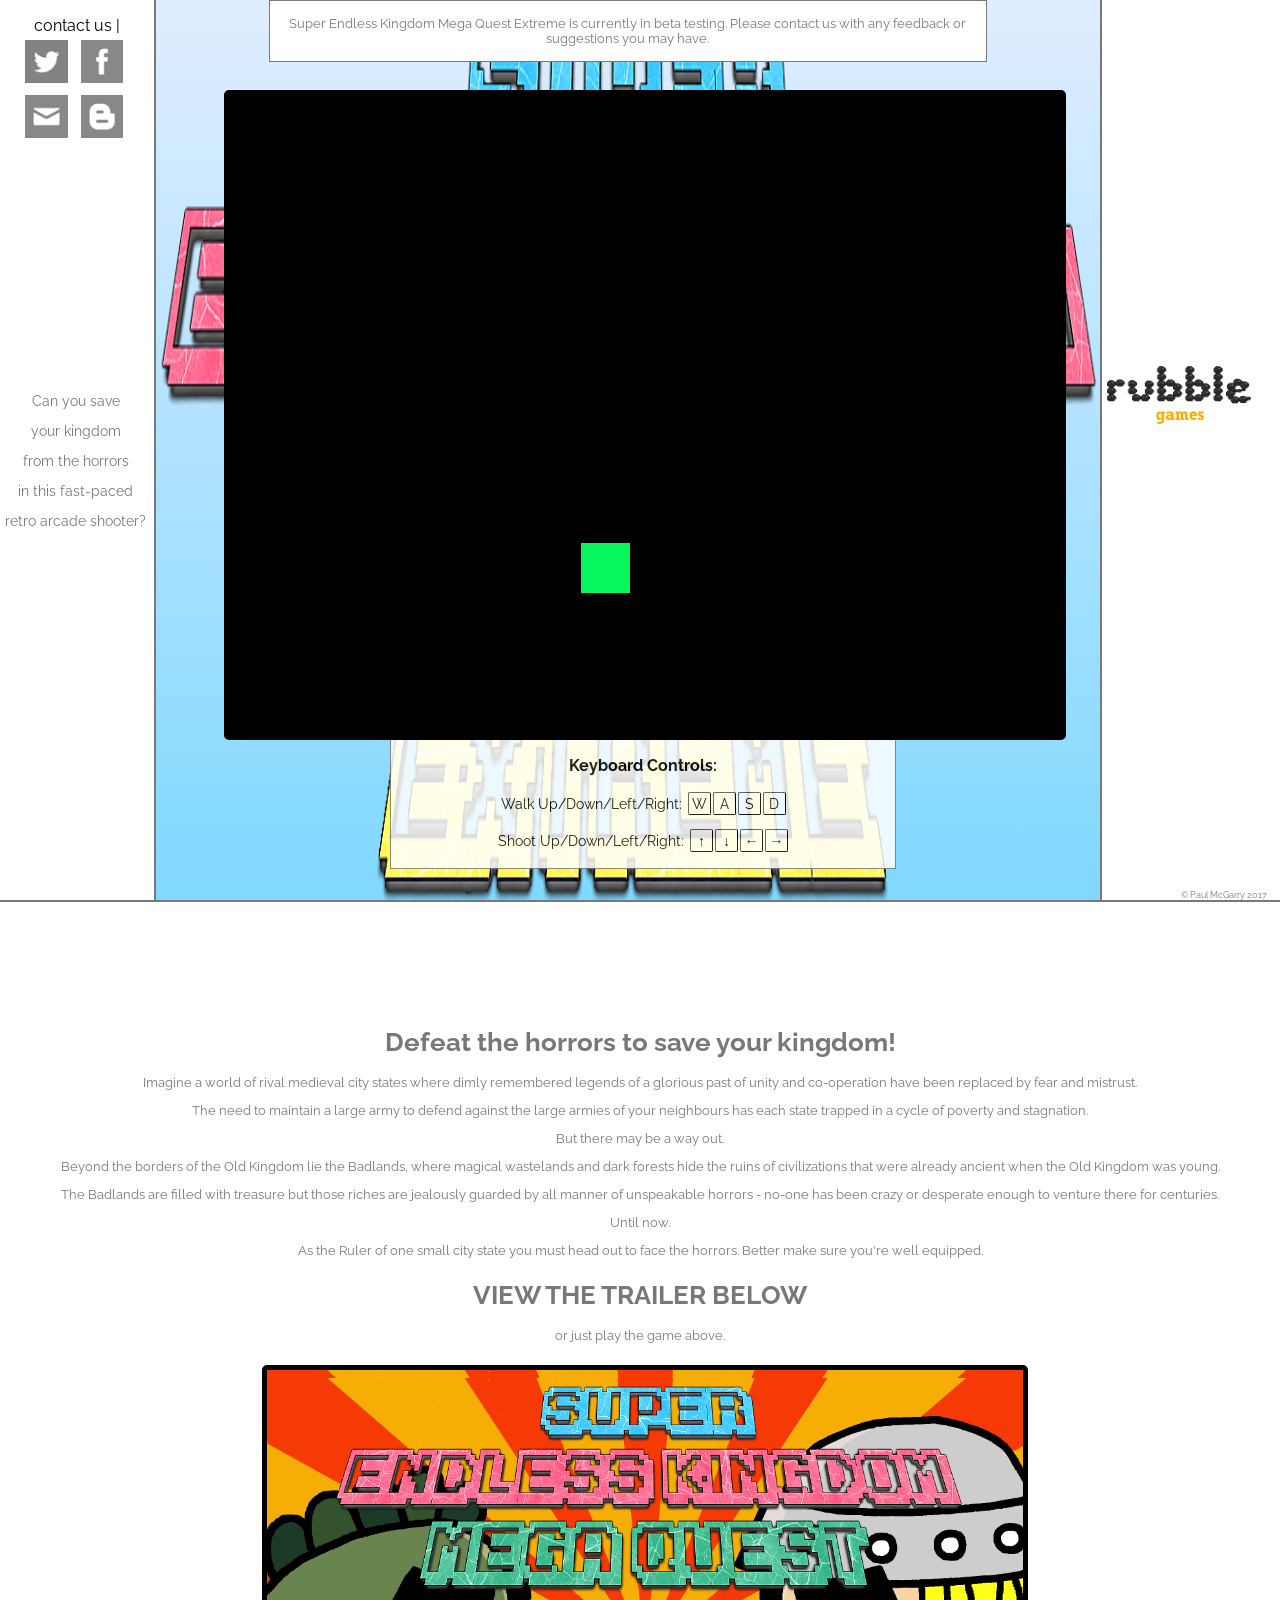
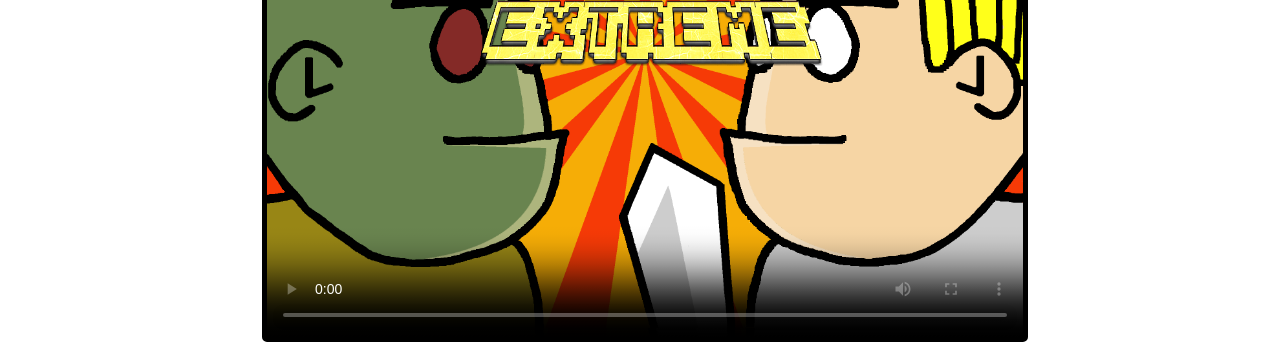
==== index.html @ b4311db6 "ready for github pages" ====
<!DOCTYPE html>
<html lang="en">
  <head>
    <meta name="propeller" content="904c71a00ca20eb49ecfe1622cfec19b" />
    <title>Super Endless Kingdom</title>
    <!--<script src='https://cdn1.kongregate.com/javascripts/kongregate_api.js'></script>-->
    <link href="style.css" rel="stylesheet" type="text/css">
    <script type="text/javascript" src="phaser.min.js"></script>
    <!--<script type="text/javascript" src="compressed.js"></script>-->
    <script type="text/javascript" src="typewriter.js"></script>
    <script type="text/javascript" src="boot.js"></script>
    <script type="text/javascript" src="preload.js"></script>
    <script type="text/javascript" src="menu.js"></script>
    <script type="text/javascript" src="credits.js"></script>
    <script type="text/javascript" src="intro.js"></script>
    <script type="text/javascript" src="city.js"></script>
    <script type="text/javascript" src="main.js"></script>
    <script type="text/javascript" src="shop.js"></script>
    <script type="text/javascript" src="defence.js"></script>
    <script type="text/javascript" src="tutorial.js"></script> 
    <script type="text/javascript" src="reset.js"></script> 
    <script type="text/javascript" src="game.js"></script>
    <link rel="stylesheet" type="text/css" href="//fonts.googleapis.com/css?family=Raleway" />
    <link href="//cdn-images.mailchimp.com/embedcode/classic-10_7.css" rel="stylesheet" type="text/css">
  </head>
  
  <body>
  <div class="left-container">
    <div class="contactUs">
      <p>contact us |</p>
    </div>
    <div class="socialMediaButtons">
      <div class="smbHolder">
        <a href="https://twitter.com/RubbleGames" class="twitter-hover social-slide" target="_blank"></a>
        <a href="https://facebook.com/rubblegames" class="facebook-hover social-slide" target="_blank"></a>
        <a href="mailto:rubble.game.studio@gmail.com" class="email-hover social-slide"></a>
        <a href="http://rubblegames.blogspot.co.uk/" class="blogger-hover social-slide"></a>
      </div>
    </div>
    <div class="blurb-holder">
      <p class="blurb">Can you save</p>
      <p class="blurb">your kingdom</p>
      <p class="blurb">from the horrors </p>
      <p class="blurb">in this fast&#8209;paced</p>
      <p class="blurb">retro arcade shooter?</p>
    </div>
  </div>
  
  <div class="mid-container">
  <div class="announcement">
    <p>Super Endless Kingdom Mega Quest Extreme is currently in beta testing. Please contact us with any feedback or suggestions you may have.</p>
  </div>   
    
    <div class="controls">
      <h3>Keyboard Controls:</h3>
      <p>Walk Up/Down/Left/Right: <span class="key">W</span><span class="key">A</span><span class="key">S</span><span class="key">D</span></p>
      <p>Shoot Up/Down/Left/Right: <span class="key">↑</span><span class="key">↓</span><span class="key">←</span><span class="key">→</span></p>
    </div>
  </div>  
  <div class="right-container">
    <div class="studioLogo"><a class="studioLink" href="http://www.rubblegames.com/"></a></div>
  </div>
  <div class="belowFoldContainer">
    <h1>Defeat the horrors to save your kingdom!</h1>
    <p>Imagine a world of rival medieval city states where dimly remembered legends of a glorious past of unity and co-operation have been replaced by fear and mistrust. </p>
    <p>The need to maintain a large army to defend against the large armies of your neighbours has each state trapped in a cycle of poverty and stagnation. </p>
    <p>But there may be a way out. </p>
    <p>Beyond the borders of the Old Kingdom lie the Badlands, where magical wastelands and dark forests hide the ruins of civilizations that were already ancient when the Old Kingdom was young. </p>
    <p>The Badlands are filled with treasure but those riches are jealously guarded by all manner of unspeakable horrors - no-one has been crazy or desperate enough to venture there for centuries. </p>
    <p>Until now. </p>
    <p>As the Ruler of one small city state you must head out to face the horrors. Better make sure you're well equipped.</p>
    <h1 class="trailerHeader"> VIEW THE TRAILER BELOW</h1>
    <p>or just play the game above.</p>
    <script type="text/javascript">
    ( function() {
        if (window.CHITIKA === undefined) { window.CHITIKA = { 'units' : [] }; };
        var unit = {"calltype":"async[2]","publisher":"Rubblegames","width":160,"height":600,"sid":"Chitika Default"};
        var placement_id = window.CHITIKA.units.length;
        window.CHITIKA.units.push(unit);
        document.write('<div id="chitikaAdBlock-' + placement_id + '"></div>');
    }());
    </script>
    <script type="text/javascript" src="//cdn.chitika.net/getads.js" async></script>
    <script type="text/javascript">
    ( function() {
        if (window.CHITIKA === undefined) { window.CHITIKA = { 'units' : [] }; };
        var unit = {"calltype":"async[2]","publisher":"Rubblegames","width":160,"height":600,"sid":"Chitika Default"};
        var placement_id = window.CHITIKA.units.length;
        window.CHITIKA.units.push(unit);
        document.write('<div id="chitikaAdBlock-' + placement_id + '"></div>');
    }());
    </script>
    <script type="text/javascript" src="//cdn.chitika.net/getads.js" async></script>
    <video controls poster="assets/titlescreeenArtwork.png">
      <source src="webAssets/trailerTestOne.ogg" type="video/ogg">
      <source src="webAssets/trailerTestOne.mp4" type="video/mp4">
      Your browser does not support the video tag.
    </video> 
    <script type="text/javascript">
      $(document).ready(function() {
        $('video').on('ended', function(){
          $('video').load()
        });
        $('#signupButton').on('click', function() {
          $('#mc_embed_signup').fadeToggle(400, "linear");
          console.log('clicked');
        });
      });
    </script>
    <p class="copyright">&copy Paul McGarry 2017</p>
  </div>
  <!-- Start of StatCounter Code for Default Guide -->
  <script type="text/javascript">
  var sc_project=11269942; 
  var sc_invisible=1; 
  var sc_security="30b7bbbc"; 
  var scJsHost = (("https:" == document.location.protocol) ?
  "https://secure." : "http://www.");
  document.write("<sc"+"ript type='text/javascript' src='" +
  scJsHost+
  "statcounter.com/counter/counter.js'></"+"script>");
  </script>
  <noscript><div class="statcounter"><a title="site stats"
  href="http://statcounter.com/" target="_blank"><img
  class="statcounter"
  src="//c.statcounter.com/11269942/0/30b7bbbc/1/" alt="site
  stats"></a></div></noscript>
  <!-- End of StatCounter Code for Default Guide -->
  </body>
</html>
---- style.css ----
html {
   /* margin-left: 185px;*/
    
    background-color: #ffffff;
    /*background: -moz-linear-gradient(top, #00b0ff,  #e0edff);*/
    height: 100vh; 
    overflow-y: scroll;
}

body {
    margin: 0 !important;
}

.announcement {
    position: relative;
    top: 0px;
    font-family: 'Raleway', sans-serif;
    font-size: 13px;
    text-align: center;
    color: #787878;
    padding: 2px;
    border: solid #787878;
    border-width: 0.1vw;
    background-color: #ffffff;
    margin: 0 12%;
}

.controls {
    position: absolute;
    width: 500px;
    bottom: 3.5vh;
    left: -250px;
    font-family: 'Raleway', sans-serif;
    font-size: 14px;
    text-align: center;
    color: black;
    padding: 2px;
    border: solid #787878;
    border-width: 0.1vw;
    background-color: #ffffff;
    margin-left: 50%;
    opacity: 0.85;
}

.key {
    border: 1px black ;
    border-radius: 2px; 
    border-style: outset; 
    display: inline-block; 
    padding: 3px;
    width: 15px;
    height: 15px;
    margin-left: 2px;
}

.mid-container {
    background-image: url(webAssets/SUPERlarge.png), -moz-linear-gradient(top, #e0edff, #80d8ff);
    background-image: url(webAssets/SUPERlarge.png), -webkit-linear-gradient(top, #e0edff, #80d8ff);
    background-repeat: no-repeat;
    /*background-position: -5vw 6vh;*/
    background-size: 100% 100%;
    height: 100vh; 
    margin-top: 0px !important;
    margin-bottom: 0px !important;
    border: solid #787878;
    border-width: 0 0.21vw;
    float: left;
}

.right-container {
    height: 100vh;
    float: left;
}

.left-container {
    height: 100vh;
    float: left;
}

@media (min-width: 1450px) {
    .mid-container {
        width: 78.68vw;
    }
    .right-container {
        width: 10vw;
    }
    
    .left-container {
        width: 10vw;
    }
    #login_heading {
        font-size: 24px;
    }
    .socialMediaButtons {
        width: 10.5vw;
        max-width: 210px;
    }
    .social-slide:hover {
    	background-position: 0px 48px/*2.52vw*/;
    }
    .copyright {
        font-size: 13px;
    }
}

@media (max-width: 1449px) {
    .mid-container {
        width: 73.8vw;
    }
    .right-container {
        width: 12vw;
    }
    
    .left-container {
        width: 12vw;
    }
    #login_heading {
        font-size: 20.5px;
    }
    .socialMediaButtons {
        width: 12vw;
    }
    .social-slide:hover {
    	background-position: 0px 3.3vw/*2.52vw*/;
    }
    .copyright {
        font-size: 9px;
    }
}
/*
canvas {
    display: none !important;
}*/

canvas  { 
    display: block !important;
    position: absolute;
    margin-left: 50%;
    left: -416px;
    border: solid 5px black;
    border-radius: 5px;
    top: 10vh;
    max-width: 70%;
    max-height: 100vh;
}

@media (max-width: 1188px) {
    canvas {
        left: -35vw;
    }
}

.belowFoldContainer {
    clear: both;
    font-family: 'Raleway', sans-serif;
    font-size: 13px;
    text-align: center;
    color: #787878;
    padding: 20px;
    border-top: 0.21vw solid #787878;
}

@media only screen {
    .belowFoldContainer {
        padding-top: 12vh;
    }
}

.trailerHeader {
    margin-top: 2.5vh;
}

video { 
    display: block !important;
    position: relative;
    margin-left: 50%;
    left: -42vh;
    border: solid 5px black;
    border-radius: 5px;
    top: 1vh;
    background-image: url(assets/titlescreeenArtwork.png);
    background-size: 100% 100%;
    width: 84vh;
    height: 63vh;
}

@media (orientation:portrait) {
    video {
        width: 84vw;
        height: 63vw;
        left: -42vw;
        top: 25vh;
    }
}

.submit {
    background-color: red;
    background-image: url(webAssets/LoginButton.png);
    background-size: 100% 100%;
    width: 100%;
    height: 61px;
    border: solid black 3px;
    border-radius: 10px;
    margin-left: 0px;
    cursor: pointer;
    margin-top: 5px;
}

.emailLabel {
    /*background-image: url(webAssets/Email.png);
    width: 106px;
    height: 23px;*/
    margin: 0.26vw;
    font-family: 'Raleway', sans-serif;
    font-size: 16px;
    text-align: center;
    color: white;
    text-transform: uppercase;
}

.passwordLabel {
    /*background-image: url(webAssets/Password.png);
    width: 106px;
    height: 23px;*/
    margin: 0.26vw;
    font-family: 'Raleway', sans-serif;
    font-size: 16px;
    text-align: center;
    color: white;
    text-transform: uppercase;
}

#email {
    display: block;
    margin: auto;
    padding-bottom: 5px;
    max-width: 10vw;
    border: none;
}

#password {
    display: block;
    margin: auto;
    padding-bottom: 5px;
    max-width: 10vw;
    border: none;
}

#login_form {
    width: 100%;
    background: -moz-linear-gradient(left, #787878, #ffffff);
    background: -webkit-linear-gradient(left, #787878, #ffffff);
    /*background-color: #787878;*/
    position: relative;
    right: 0px;
    top: 0px;
}

.flash {
    display: none;
}

.field {
    margin: 2px;
}

#login_heading {
    width: 100%;
    height: 29px;
    font-family: 'Raleway', sans-serif;
    text-align: center;
    color: white;
    margin-bottom: 10px;
    /*background-image: url(webAssets/Enter-Login-Details.png);
    background-repeat: no-repeat;*/
}

@media (min-width: 1800px) {
    #login_heading {
        font-size: 30px;
    }
}

.studioLogo {
    width: 100%;
    height: 5.2vw;
    position: relative;
    top: 40vh;
    right: 0;
    background-image: url(webAssets/rubbleLogoLarge.png);
    background-size: 100% 100%;
}

.studioLink {
    width: 100%;
    height: 100%;
    display: block;
}

.loginInfo {
    margin: 0px !important;
    padding-left: 0.26vw;
    font-family: 'Raleway', sans-serif;
    -webkit-margin-before: 0em;
    -webkit-margin-after: 0em;
}

.contactUs {
    font-family: 'Raleway', sans-serif;
    width: 100%;
    text-align: center;
}

.socialMediaButtons {
    height: 10vw/*136px*/;
    position: absolute;
    top: 25px/*30px*/;
    left: 0px/*25px*/;
}

.smbHolder {
    height: 88%;
    width: 81%;
    margin: auto;
    padding-left: 1vh;
    padding-top: 1vh;
}
.social-slide {
	max-height: 48px;
	max-width: 48px/*2.52vw*/;
	height: 3.3vw;
	width: 3.3vw;
	margin: 0.5vw/*10px*/;
	float: left;
	-webkit-transition: all ease 0.3s;
	-moz-transition: all ease 0.3s;
	-o-transition: all ease 0.3s;
	-ms-transition: all ease 0.3s;
	transition: all ease 0.3s;
}

.social-slide:hover {
	box-shadow: 0px 0px 4px 1px rgba(0,0,0,0.8);
}
.twitter-hover {
	background-image: url('webAssets/twitter-hover.png');
	background-size: 100% 200%;
}
.facebook-hover {
	background-image: url('webAssets/facebook-hover.png');
	background-size: 100% 200%;
}
.email-hover {
	background-image: url('webAssets/email-sprite.png');
	background-size: 100% 200%;
}
.blogger-hover {
	background-image: url('webAssets/blogger-hover.png');
	background-size: 100% 200%;
}

.copyright {
    font-family: 'Raleway', sans-serif;
    position: absolute;
    bottom: 0px;
    right: 13px/*0.525vw*/;
    -webkit-margin-before: 0px;
    -webkit-margin-after: 0px;
    margin: 0;
    padding: 0;
}

.blurb-holder {
    position: relative;
    top: 38vh;
    width: 100%;
}

.blurb {
    font-family: 'Raleway', sans-serif;
    font-size: 14px;
    text-align: center;
    color: #787878;
    padding-right: 2px;
}

@media (min-width: 1600px) {
    .blurb {
        font-size: 16px;
    }
    #login_heading {
        font-size: 26px;
    }
    .smbHolder {
        padding-left: 3.95vh;
        padding-top: 2.5vh;
    }
}

#mc_embed_signup {
    position: absolute;
    right: 198px;
    top: 20vh;
    width: 25vw;
    min-width: 250px;
    background: #fff; 
    clear: left; 
    font: 14px 'Raleway', Arial, sans-serif; 
    display: none;
}

#signup-header {
    font-size: 24px;
    text-align: center;
    -webkit-margin-before: 0em;
    margin-left: -3%;
}	

#signupButton {
    font-family: 'Raleway', sans-serif;
    font-size: 14px;
    text-align: center;
    color: #787878;
    border: none;
    border-radius: 5px;
    margin: 10px 2px;
    cursor: pointer;
    background-color: white;
}

#chitikaAdBlock-0 {
    float: left;
}

#chitikaAdBlock-1 {
    float: right;
}
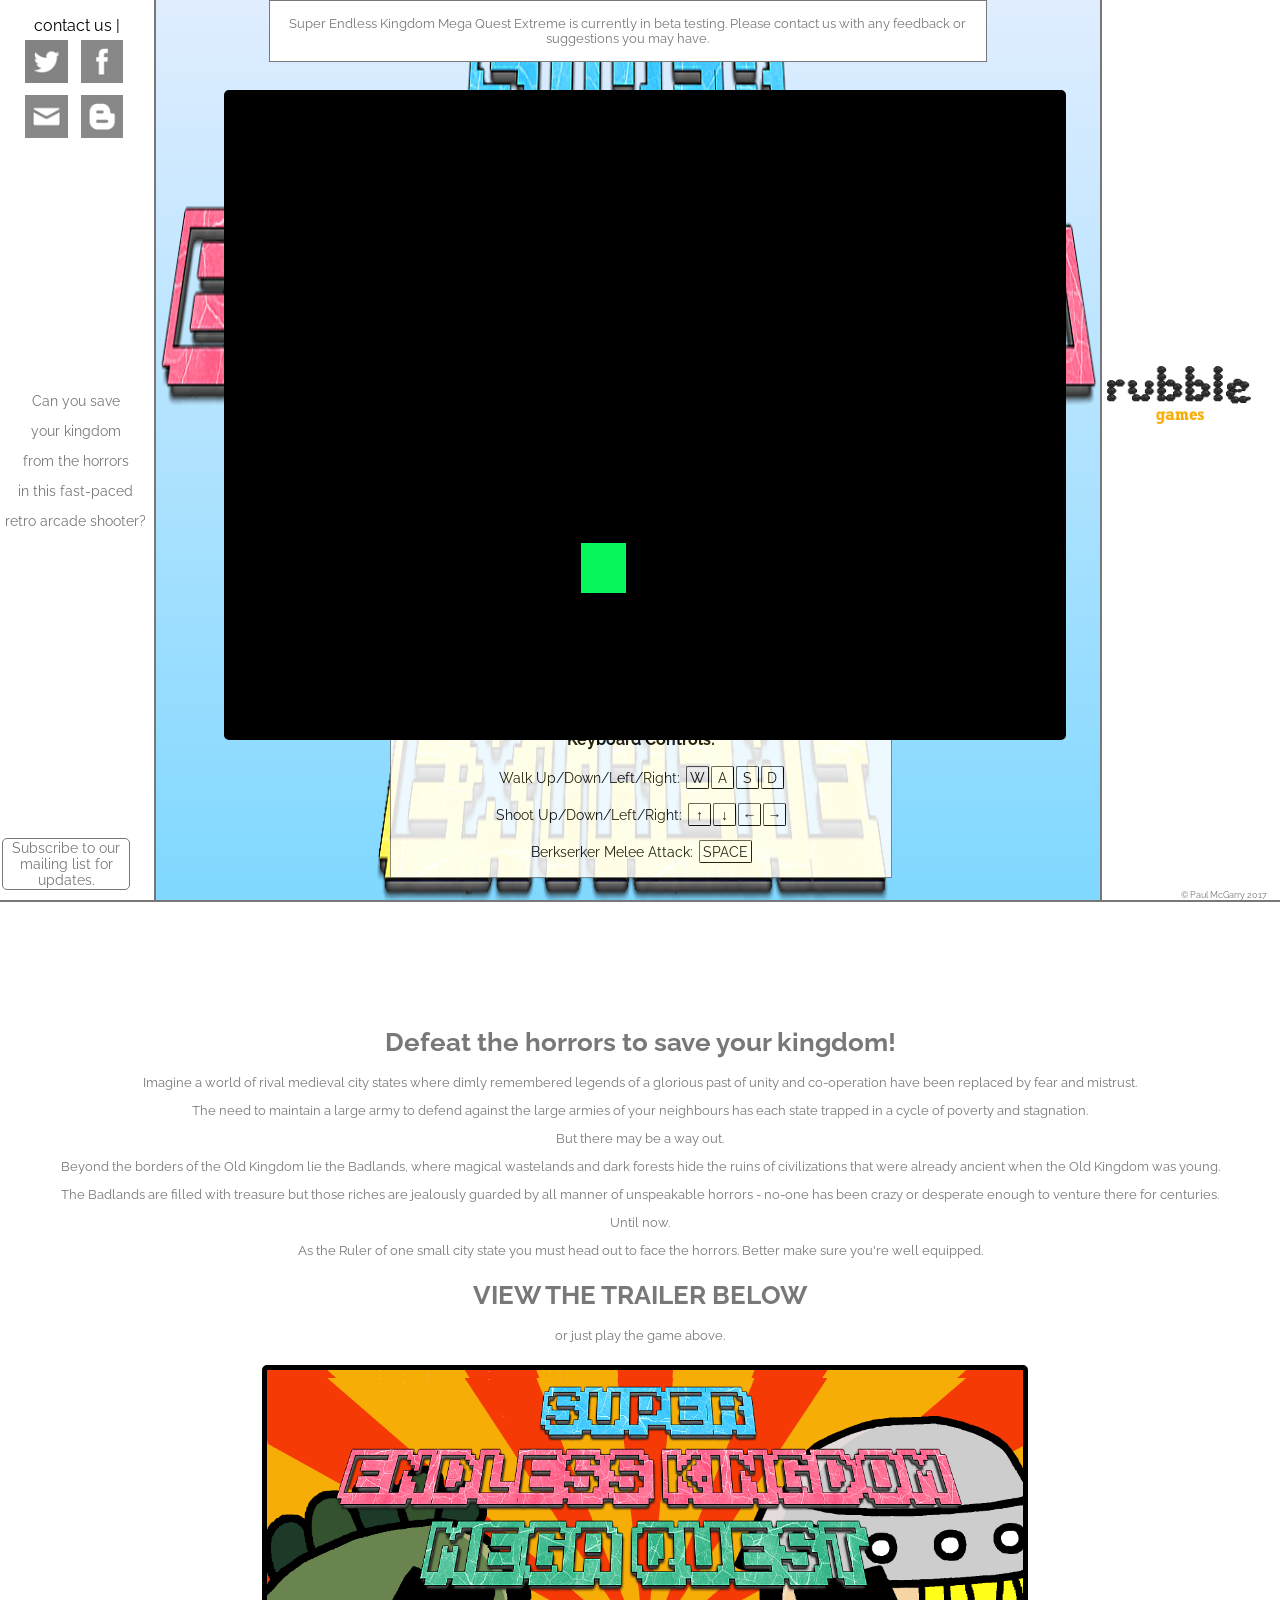
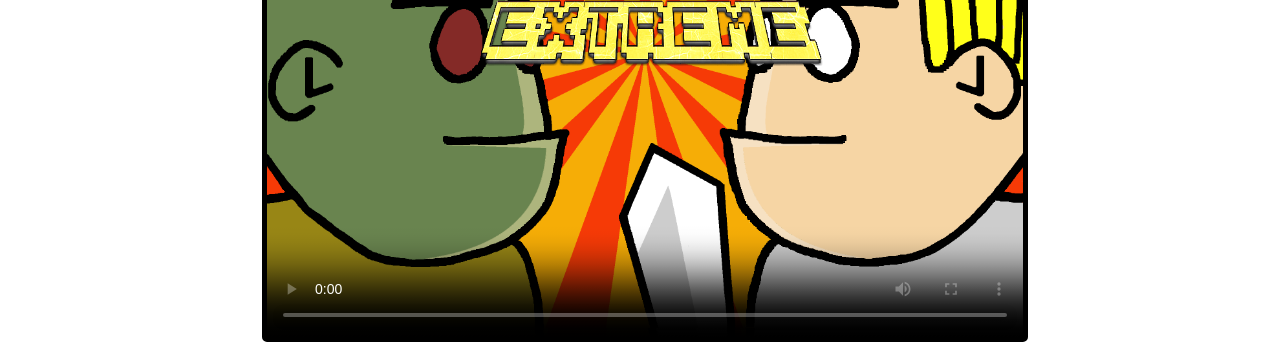
==== commit 43cb5301: "v0.5 plus mail list button fix" ====
--- a/index.html
+++ b/index.html
@@ -2,9 +2,10 @@
 <html lang="en">
   <head>
     <meta name="propeller" content="904c71a00ca20eb49ecfe1622cfec19b" />
+    <meta charset="utf-8">
     <title>Super Endless Kingdom</title>
     <!--<script src='https://cdn1.kongregate.com/javascripts/kongregate_api.js'></script>-->
-    <link href="style.css" rel="stylesheet" type="text/css">
+    <script  src="https://code.jquery.com/jquery-3.1.1.min.js"  integrity="sha256-hVVnYaiADRTO2PzUGmuLJr8BLUSjGIZsDYGmIJLv2b8="  crossorigin="anonymous"></script>    <link href="style.css" rel="stylesheet" type="text/css">
     <script type="text/javascript" src="phaser.min.js"></script>
     <!--<script type="text/javascript" src="compressed.js"></script>-->
     <script type="text/javascript" src="typewriter.js"></script>
@@ -44,6 +45,29 @@
       <p class="blurb">in this fast&#8209;paced</p>
       <p class="blurb">retro arcade shooter?</p>
     </div>
+    <button id="signupButton">Subscribe to our mailing list for updates.</button>
+		<!-- Begin MailChimp Signup Form -->
+		<div id="mc_embed_signup">
+		<form action="//herokuapp.us15.list-manage.com/subscribe/post?u=203fb7018c48d86ee7ee3ac64&amp;id=5233a9675d" method="post" id="mc-embedded-subscribe-form" name="mc-embedded-subscribe-form" class="validate" target="_blank" novalidate>
+		    <div id="mc_embed_signup_scroll">
+			<p id="signup-header">Subscribe to our mailing list</p>
+		<div class="indicates-required"><span class="asterisk">*</span> indicates required</div>
+		<div class="mc-field-group">
+			<label for="mce-EMAIL">Email Address  <span class="asterisk">*</span>
+		</label>
+			<input type="email" value="" name="EMAIL" class="required email" id="mce-EMAIL">
+		</div>
+			<div id="mce-responses" class="clear">
+				<div class="response" id="mce-error-response" style="display:none"></div>
+				<div class="response" id="mce-success-response" style="display:none"></div>
+			</div>    <!-- real people should not fill this in and expect good things - do not remove this or risk form bot signups-->
+		    <div style="position: absolute; left: -5000px;" aria-hidden="true"><input type="text" name="b_203fb7018c48d86ee7ee3ac64_5233a9675d" tabindex="-1" value=""></div>
+		    <div class="clear"><input type="submit" value="Subscribe" name="subscribe" id="mc-embedded-subscribe" class="button"></div>
+		    </div>
+		</form>
+		</div>
+		<script type='text/javascript' src='//s3.amazonaws.com/downloads.mailchimp.com/js/mc-validate.js'></script><script type='text/javascript'>(function($) {window.fnames = new Array(); window.ftypes = new Array();fnames[0]='EMAIL';ftypes[0]='email';fnames[1]='FNAME';ftypes[1]='text';fnames[2]='LNAME';ftypes[2]='text';}(jQuery));var $mcj = jQuery.noConflict(true);</script>
+		<!--End mc_embed_signup-->
   </div>
   
   <div class="mid-container">
@@ -55,6 +79,7 @@
       <h3>Keyboard Controls:</h3>
       <p>Walk Up/Down/Left/Right: <span class="key">W</span><span class="key">A</span><span class="key">S</span><span class="key">D</span></p>
       <p>Shoot Up/Down/Left/Right: <span class="key">↑</span><span class="key">↓</span><span class="key">←</span><span class="key">→</span></p>
+      <p>Berkserker Melee Attack: <span class="key" id="melee">SPACE</span></p>
     </div>
   </div>  
   <div class="right-container">
@@ -97,11 +122,12 @@
       Your browser does not support the video tag.
     </video> 
     <script type="text/javascript">
+    /*global $*/
       $(document).ready(function() {
         $('video').on('ended', function(){
-          $('video').load()
+          $('video').load();
         });
-        $('#signupButton').on('click', function() {
+        $('#signupButton').click(function() {
           $('#mc_embed_signup').fadeToggle(400, "linear");
           console.log('clicked');
         });
--- a/style.css
+++ b/style.css
@@ -28,13 +28,12 @@
 .controls {
     position: absolute;
     width: 500px;
-    bottom: 3.5vh;
+    bottom: 2.5vh;
     left: -250px;
     font-family: 'Raleway', sans-serif;
     font-size: 14px;
     text-align: center;
     color: black;
-    padding: 2px;
     border: solid #787878;
     border-width: 0.1vw;
     background-color: #ffffff;
@@ -51,6 +50,10 @@
     width: 15px;
     height: 15px;
     margin-left: 2px;
+}
+
+#melee {
+    width: 45px;
 }
 
 .mid-container {
@@ -126,6 +129,9 @@
     .copyright {
         font-size: 9px;
     }
+    #signupButton {
+        width: 11.7vw;
+    }
 }
 /*
 canvas {
@@ -399,14 +405,15 @@
 
 #mc_embed_signup {
     position: absolute;
-    right: 198px;
-    top: 20vh;
+    left: 12vw;
+    bottom: 0;
     width: 25vw;
     min-width: 250px;
     background: #fff; 
     clear: left; 
     font: 14px 'Raleway', Arial, sans-serif; 
     display: none;
+    z-index: 1;
 }
 
 #signup-header {
@@ -417,15 +424,19 @@
 }	
 
 #signupButton {
+    position: absolute;
+    left: 0;
+    bottom: 0;
     font-family: 'Raleway', sans-serif;
     font-size: 14px;
     text-align: center;
     color: #787878;
-    border: none;
+    border: solid 1px #787878;
     border-radius: 5px;
     margin: 10px 2px;
     cursor: pointer;
     background-color: white;
+    width: 10vw;
 }
 
 #chitikaAdBlock-0 {
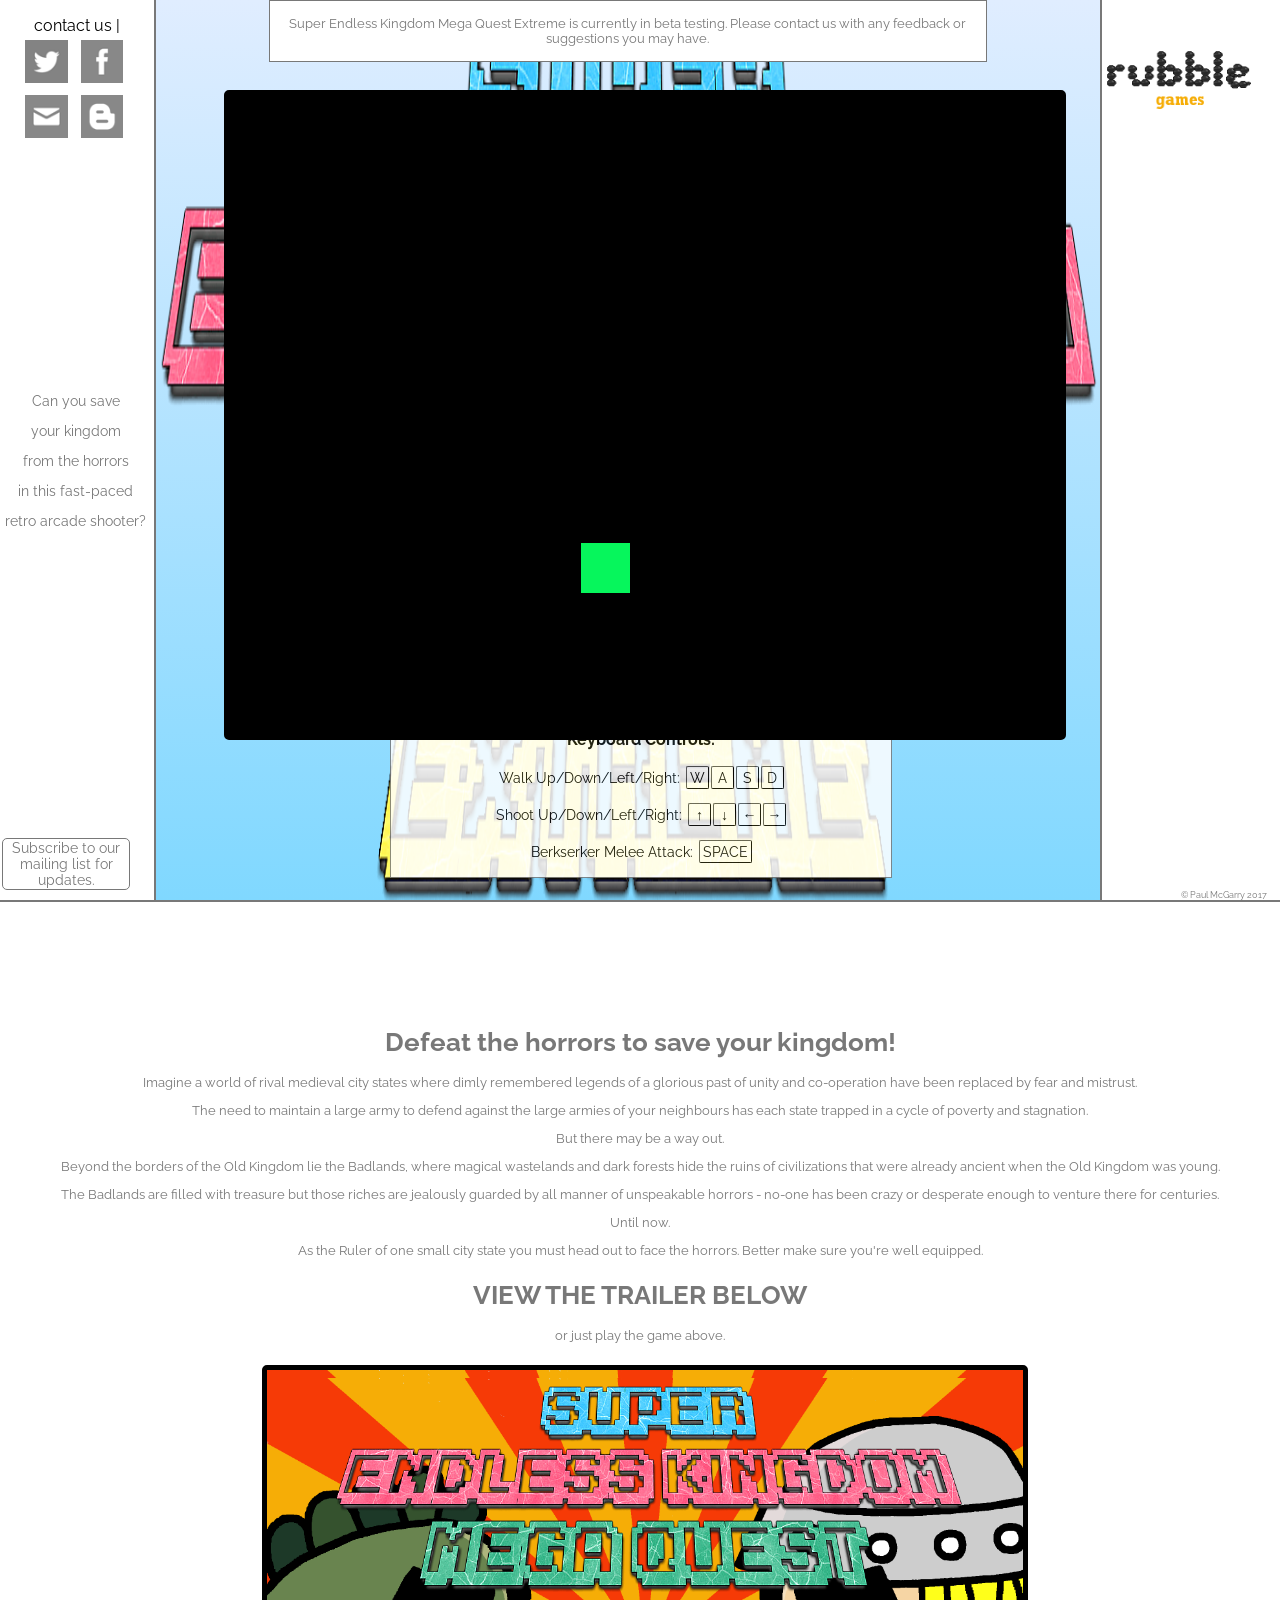
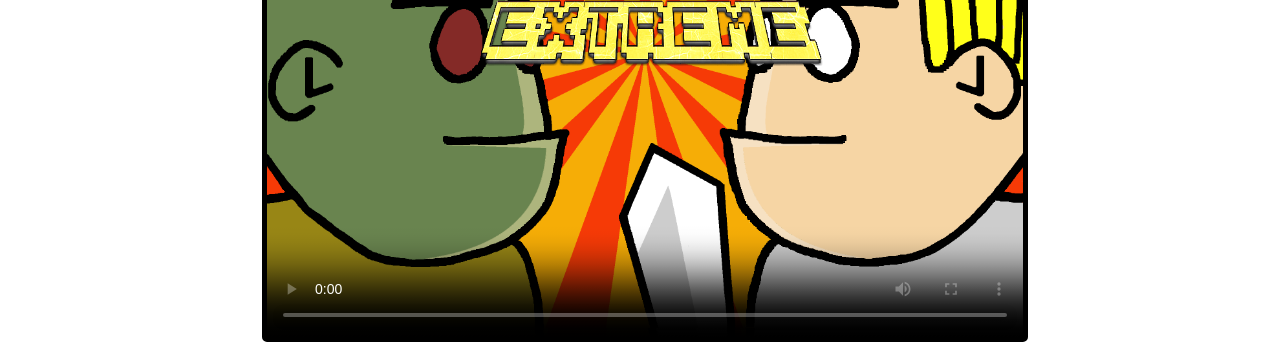
==== commit 47d56cd5: "moved advert" ====
--- a/index.html
+++ b/index.html
@@ -84,6 +84,16 @@
   </div>  
   <div class="right-container">
     <div class="studioLogo"><a class="studioLink" href="http://www.rubblegames.com/"></a></div>
+    <script type="text/javascript" src="//cdn.chitika.net/getads.js" async></script>
+    <script type="text/javascript">
+    ( function() {
+        if (window.CHITIKA === undefined) { window.CHITIKA = { 'units' : [] }; };
+        var unit = {"calltype":"async[2]","publisher":"Rubblegames","width":160,"height":600,"sid":"Chitika Default"};
+        var placement_id = window.CHITIKA.units.length;
+        window.CHITIKA.units.push(unit);
+        document.write('<div id="chitikaAdBlock-' + placement_id + '"></div>');
+    }());
+    </script>
   </div>
   <div class="belowFoldContainer">
     <h1>Defeat the horrors to save your kingdom!</h1>
@@ -105,16 +115,7 @@
         document.write('<div id="chitikaAdBlock-' + placement_id + '"></div>');
     }());
     </script>
-    <script type="text/javascript" src="//cdn.chitika.net/getads.js" async></script>
-    <script type="text/javascript">
-    ( function() {
-        if (window.CHITIKA === undefined) { window.CHITIKA = { 'units' : [] }; };
-        var unit = {"calltype":"async[2]","publisher":"Rubblegames","width":160,"height":600,"sid":"Chitika Default"};
-        var placement_id = window.CHITIKA.units.length;
-        window.CHITIKA.units.push(unit);
-        document.write('<div id="chitikaAdBlock-' + placement_id + '"></div>');
-    }());
-    </script>
+    
     <script type="text/javascript" src="//cdn.chitika.net/getads.js" async></script>
     <video controls poster="assets/titlescreeenArtwork.png">
       <source src="webAssets/trailerTestOne.ogg" type="video/ogg">
--- a/style.css
+++ b/style.css
@@ -291,7 +291,7 @@
     width: 100%;
     height: 5.2vw;
     position: relative;
-    top: 40vh;
+    top: 5vh;
     right: 0;
     background-image: url(webAssets/rubbleLogoLarge.png);
     background-size: 100% 100%;
@@ -440,7 +440,8 @@
 }
 
 #chitikaAdBlock-0 {
-    float: left;
+    margin-top: 10vh;
+    float: right;
 }
 
 #chitikaAdBlock-1 {
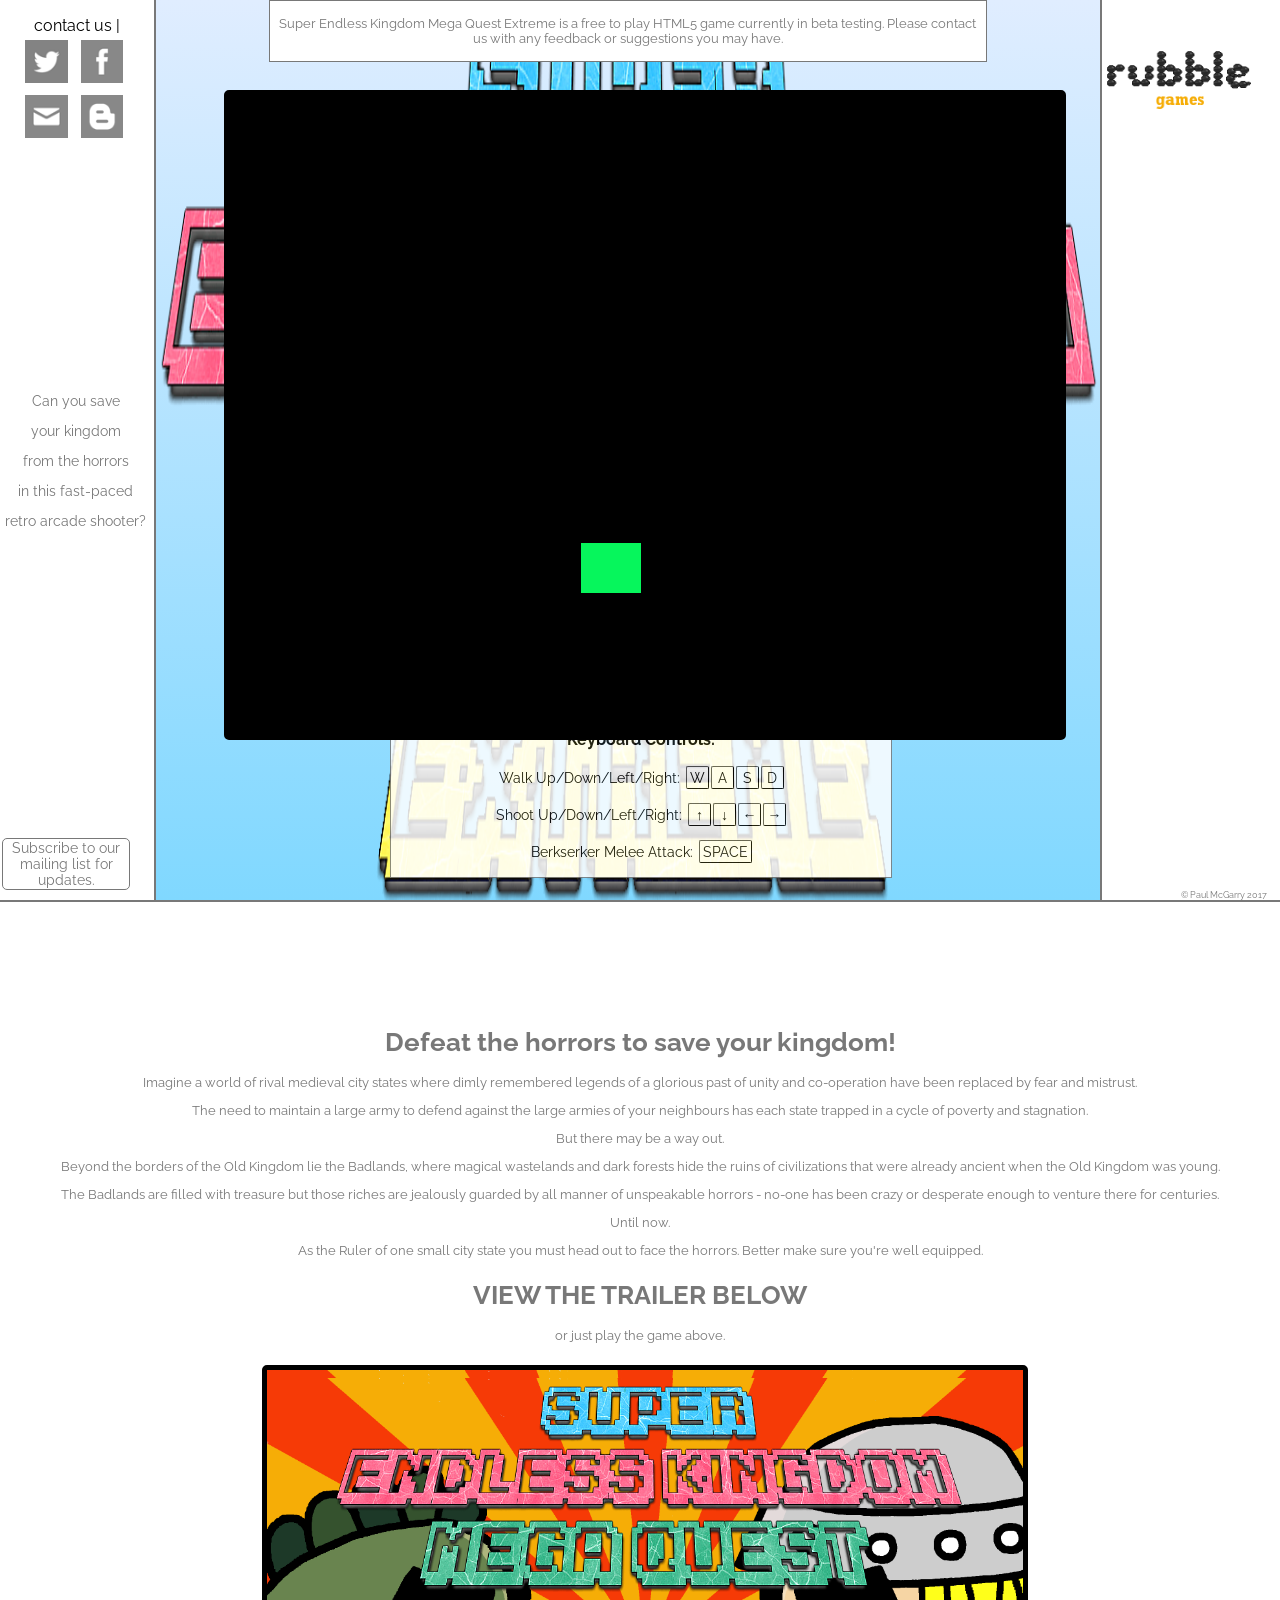
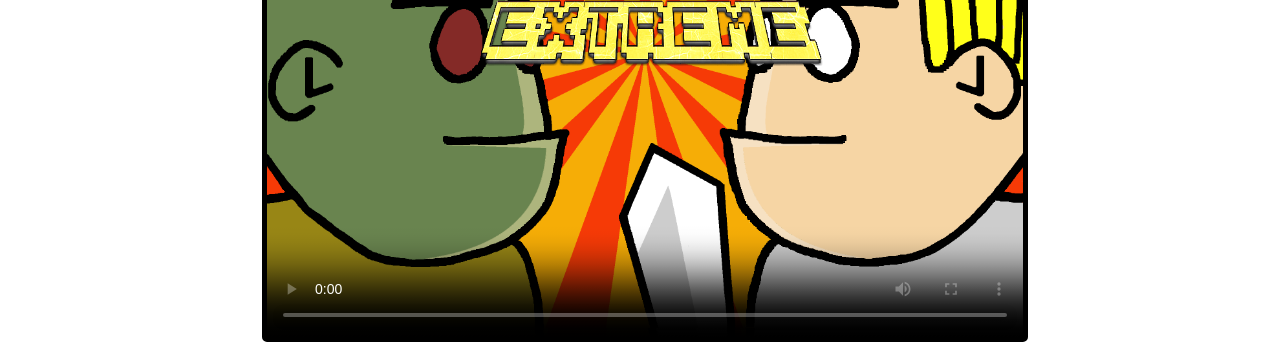
==== commit 63b166b6: "small wording changes" ====
--- a/index.html
+++ b/index.html
@@ -3,7 +3,7 @@
   <head>
     <meta name="propeller" content="904c71a00ca20eb49ecfe1622cfec19b" />
     <meta charset="utf-8">
-    <title>Super Endless Kingdom</title>
+    <title>Super Endless Kingdom - FREE Online RPG Shoot 'em up Game</title>
     <!--<script src='https://cdn1.kongregate.com/javascripts/kongregate_api.js'></script>-->
     <script  src="https://code.jquery.com/jquery-3.1.1.min.js"  integrity="sha256-hVVnYaiADRTO2PzUGmuLJr8BLUSjGIZsDYGmIJLv2b8="  crossorigin="anonymous"></script>    <link href="style.css" rel="stylesheet" type="text/css">
     <script type="text/javascript" src="phaser.min.js"></script>
@@ -72,7 +72,7 @@
   
   <div class="mid-container">
   <div class="announcement">
-    <p>Super Endless Kingdom Mega Quest Extreme is currently in beta testing. Please contact us with any feedback or suggestions you may have.</p>
+    <p>Super Endless Kingdom Mega Quest Extreme is a free to play HTML5 game currently in beta testing. Please contact us with any feedback or suggestions you may have.</p>
   </div>   
     
     <div class="controls">
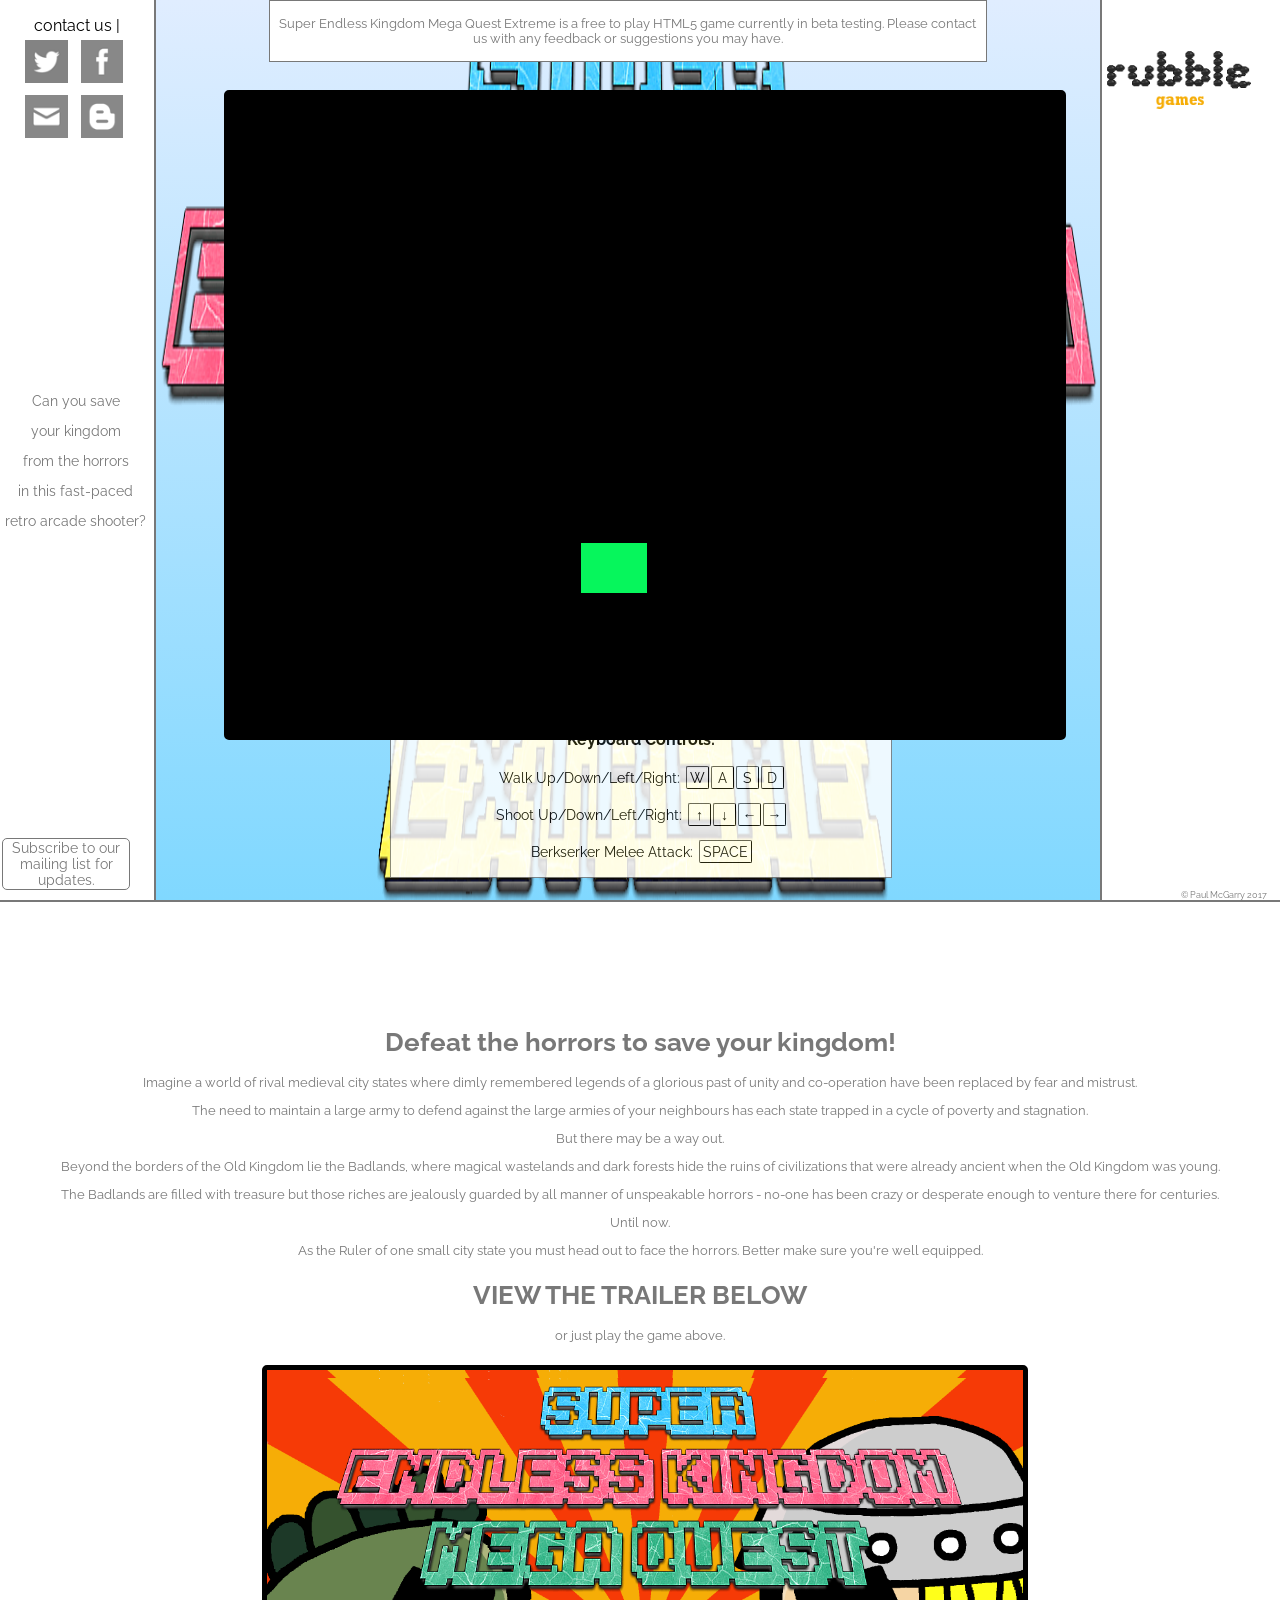
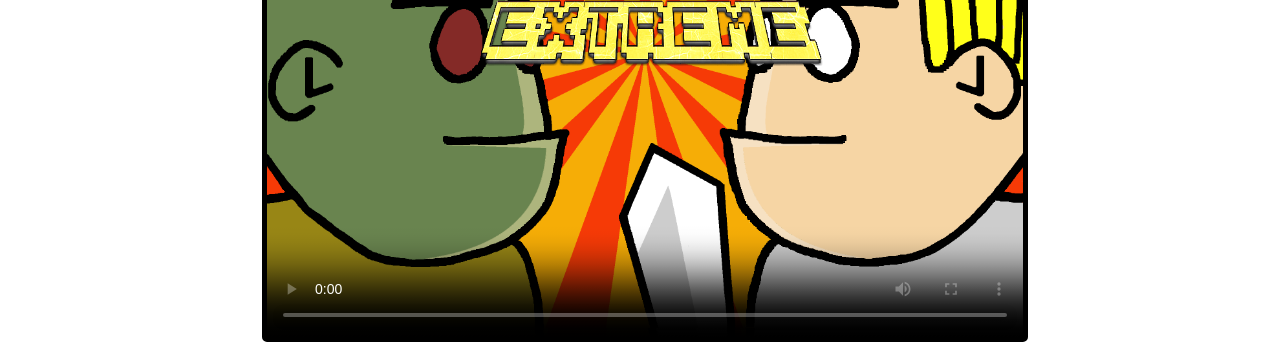
==== commit c37590dc: "m4a sound file for ie test" ====
--- a/index.html
+++ b/index.html
@@ -5,7 +5,8 @@
     <meta charset="utf-8">
     <title>Super Endless Kingdom - FREE Online RPG Shoot 'em up Game</title>
     <!--<script src='https://cdn1.kongregate.com/javascripts/kongregate_api.js'></script>-->
-    <script  src="https://code.jquery.com/jquery-3.1.1.min.js"  integrity="sha256-hVVnYaiADRTO2PzUGmuLJr8BLUSjGIZsDYGmIJLv2b8="  crossorigin="anonymous"></script>    <link href="style.css" rel="stylesheet" type="text/css">
+    <script  src="https://code.jquery.com/jquery-3.1.1.min.js"  integrity="sha256-hVVnYaiADRTO2PzUGmuLJr8BLUSjGIZsDYGmIJLv2b8="  crossorigin="anonymous"></script>    
+    <link href="style.css" rel="stylesheet" type="text/css">
     <script type="text/javascript" src="phaser.min.js"></script>
     <!--<script type="text/javascript" src="compressed.js"></script>-->
     <script type="text/javascript" src="typewriter.js"></script>
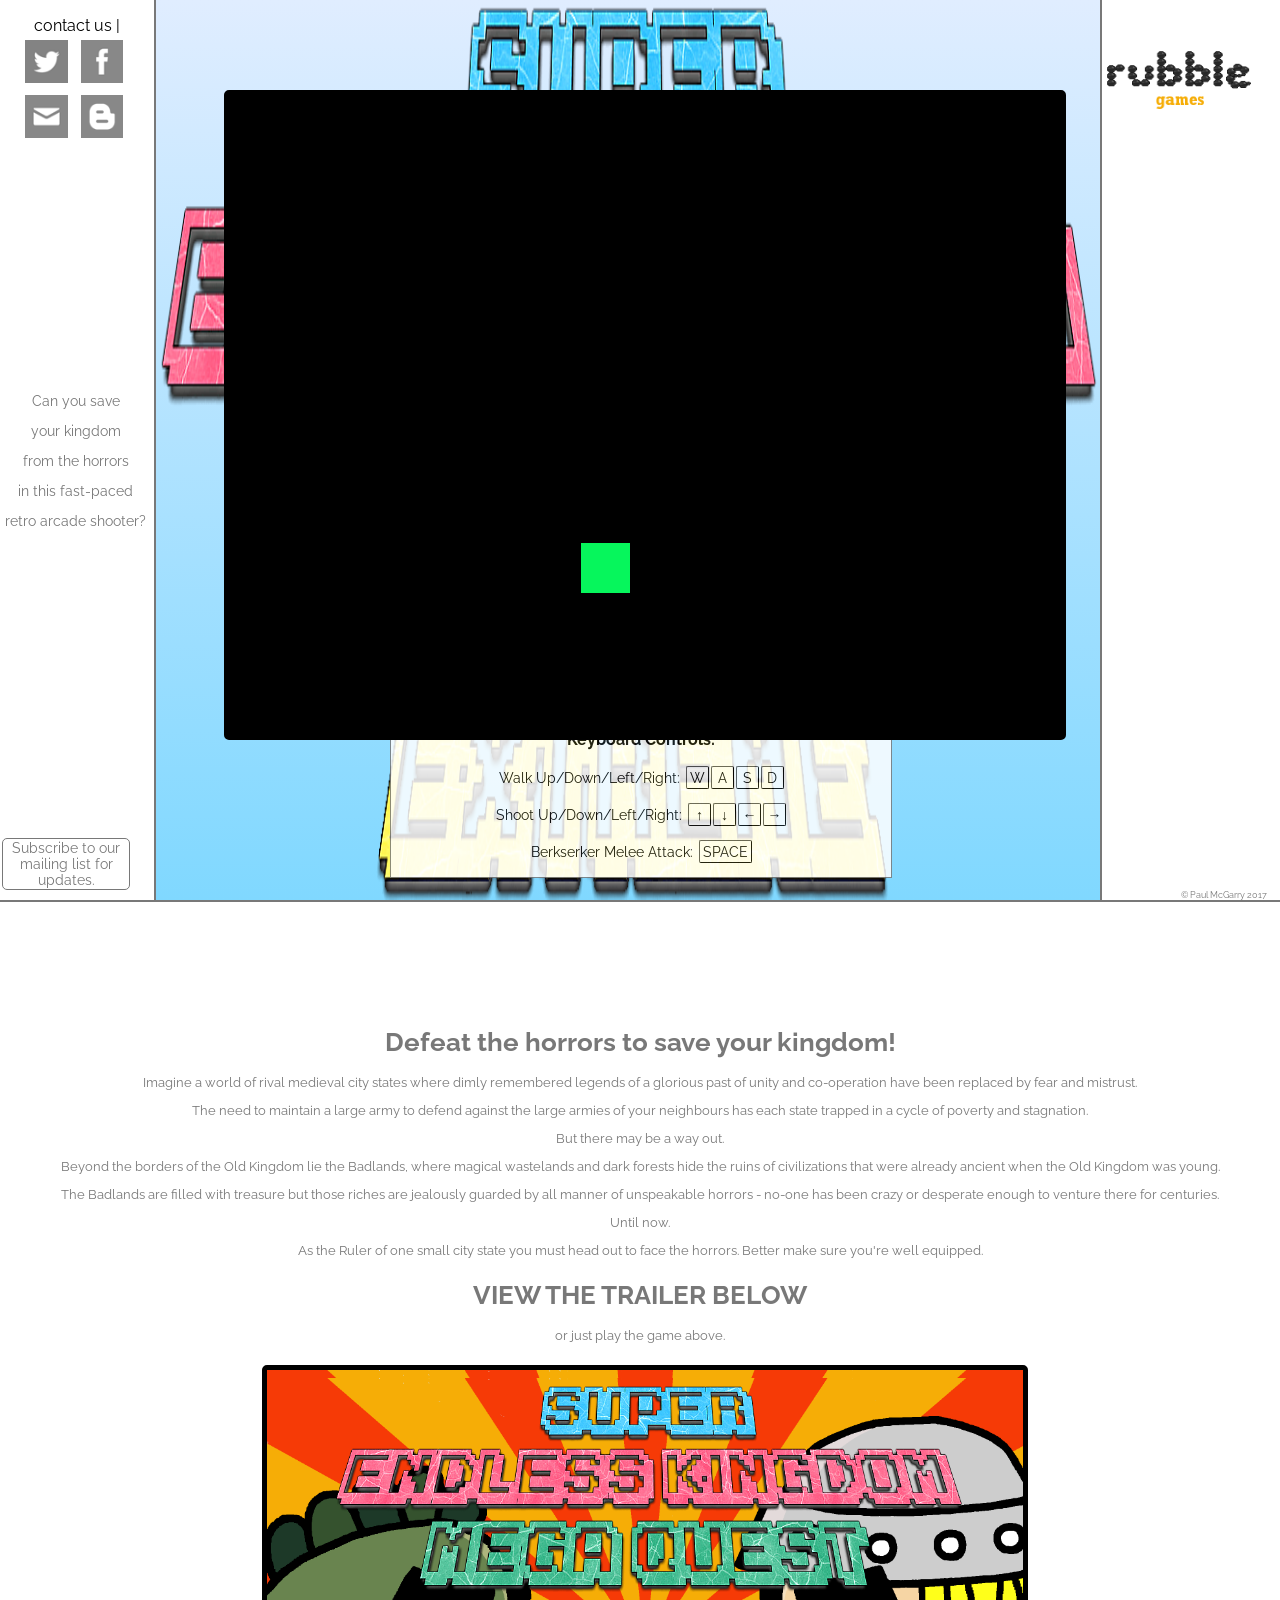
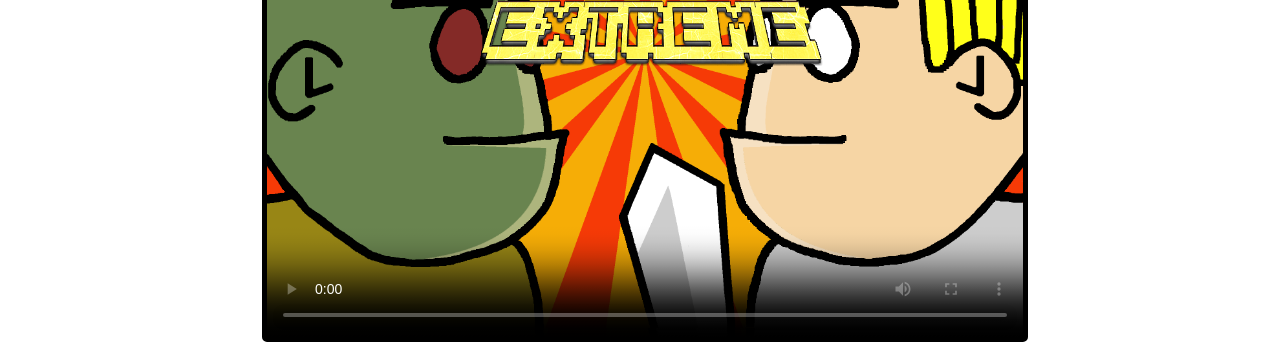
==== commit 90062565: "Update index.html" ====
--- a/index.html
+++ b/index.html
@@ -72,9 +72,9 @@
   </div>
   
   <div class="mid-container">
-  <div class="announcement">
-    <p>Super Endless Kingdom Mega Quest Extreme is a free to play HTML5 game currently in beta testing. Please contact us with any feedback or suggestions you may have.</p>
-  </div>   
+  <!--<div class="announcement">
+    <p>Super Endless Kingdom Mega Quest Extreme is currently in beta testing. Please contact us with any feedback or suggestions you may have.</p>
+  </div>--> 
     
     <div class="controls">
       <h3>Keyboard Controls:</h3>
@@ -155,4 +155,4 @@
   stats"></a></div></noscript>
   <!-- End of StatCounter Code for Default Guide -->
   </body>
-</html>+</html>
